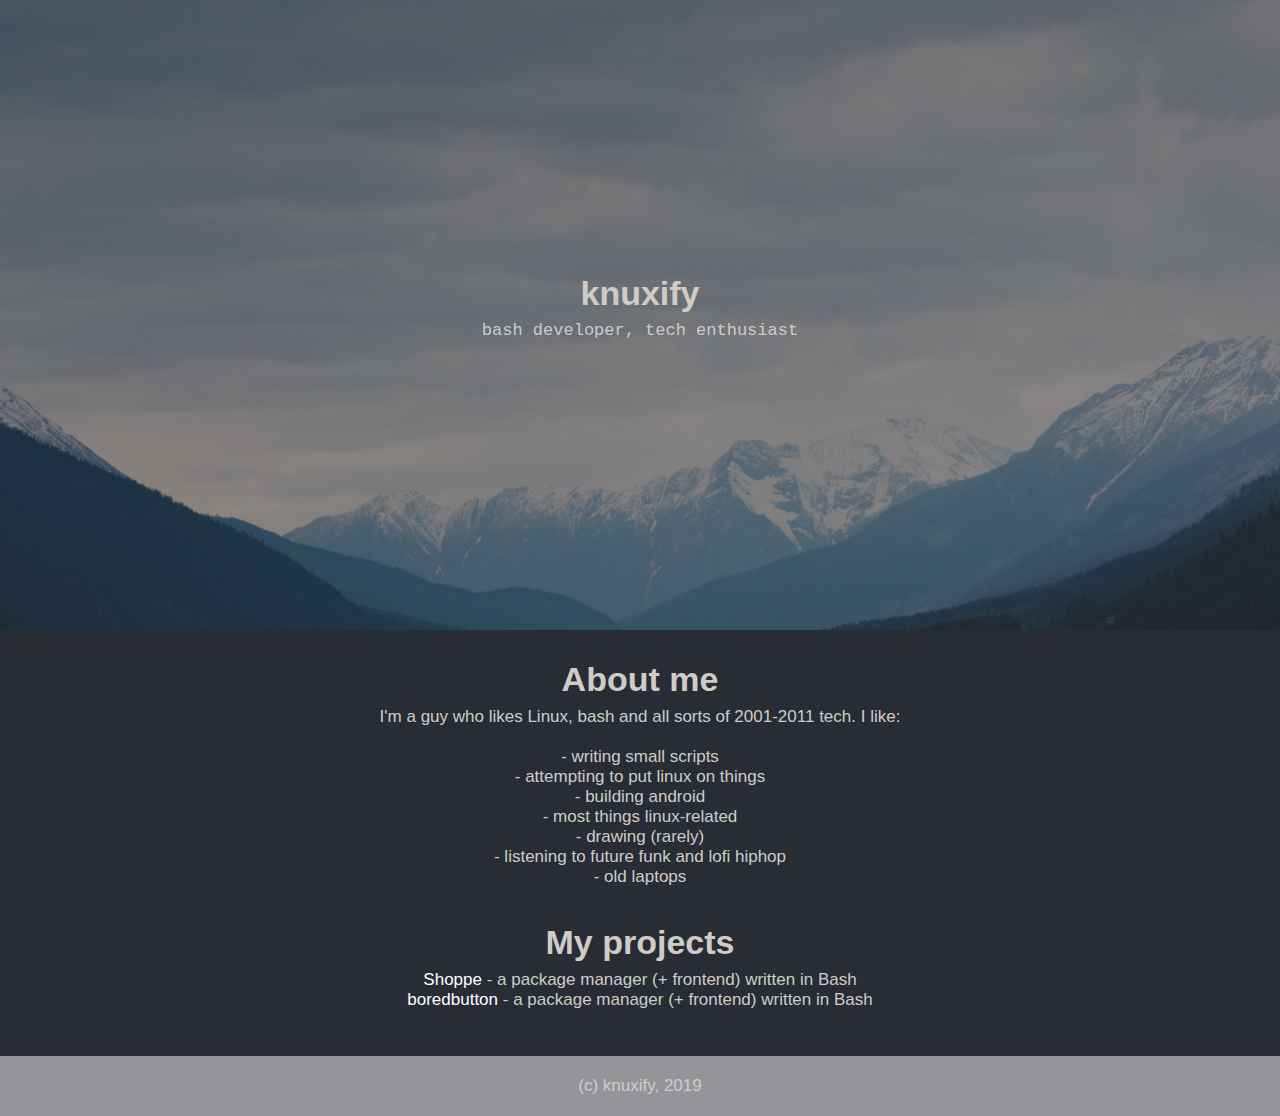
==== index.html @ fa94557d "new site" ====
<!DOCTYPE html>
<html>
<head>
	<title>knuxify - Home</title>
	<meta charset="UTF-8">
	<meta name="description" content="bash developer, old-ish tech enthusiast">
	<meta name="keywords" content="bash,tech,kfw8,knuxfanwin8,knuxify,mastodon,html,css,dev,developer,github,shoppe,sh,bourne shell,pm,package manager,twitter,git">
    <meta name="author" content="knuxify">
    <meta property="og:type" content="website">
    <meta property="og:title" content="knuxify">
    <meta property="og:url" content="https://knuxfanwin8.xyz/">
    <meta property="og:description" content="bash developer, old-ish tech enthusiast">
    <meta property="og:image" content="logo.png">
    <meta name="twitter:card" content="summary" />
    <meta name="twitter:site" content="@knuxify" />
    <meta name="twitter:creator" content="@knuxify" />
    <meta name="twitter:title" content="knuxify" />
    <meta name="twitter:description" content="bash developer, old-ish tech enthusiast" />
    <meta name="twitter:image" content="logo.png" />
    <link href="data:image/png," rel="icon" type="image/png">
    <meta content="#184a96" name="theme-color">
	<meta name="viewport" content="width=device-width, initial-scale=1.0">
    <link href="index.css" rel="stylesheet"> 
    <link rel="stylesheet" href="https://use.fontawesome.com/releases/v5.3.1/css/all.css" integrity="sha384-mzrmE5qonljUremFsqc01SB46JvROS7bZs3IO2EmfFsd15uHvIt+Y8vEf7N7fWAU" crossorigin="anonymous">
</head>
<body>
    <header style="height: 70vh;">
        <h1>knuxify</h1>
        <p style="font-family: monospace;">bash developer, tech enthusiast</p>
        <div class="links">
            <a rel="me" href="https://mastodon.social/@knuxfanwin8"><i class="fab fa-mastodon"></i></a>
            <a href="https://github.com/knuxify"><i class="fab fa-github"></i></a>
            <a href="https://twitter.com/knuxify"><i class="fab fa-twitter"></i></a>
            <a href="devices.html"><i class="fas fa-laptop"></i></a>
        </div>
    </header>
    <div class="content">
        <h1><i class="fas fa-user"></i> About me</h1>
        <p>I'm a guy who likes Linux, bash and all sorts of 2001-2011 tech. I like:<br><br>
            - writing small scripts<br>
            - attempting to put linux on things<br>
            - building android<br>
            - most things linux-related<br>
            - drawing (rarely)<br>
            - listening to future funk and lofi hiphop<br>
            - old laptops
        </p>
        <br>
        <h1><i class="fas fa-keyboard"></i> My projects</h1>
        <p>
            <i class="fas fa-shopping-bag"></i> <a href="https://github.com/knuxify/shoppe" style="font-size: 17px;">Shoppe</a> - a package manager (+ frontend) written in Bash<br>
            <i class="fas fa-check-circle"></i> <a href="https://github.com/knuxify/boredbutton" style="font-size: 17px;">boredbutton</a> - a package manager (+ frontend) written in Bash<br>
        </p>
    </div>
    <footer style="padding: 20px;">
        (c) knuxify, 2019
    </footer>
</body>
</html>
---- index.css ----
body {
    color: #cfccc8;
    background-image: url('LakeSideView.jpg');
    text-align: center;
    background-size: cover;
    background-repeat: no-repeat;
    font-family: 'Segoe UI', sans-serif, "Apple Color Emoji", "Segoe UI Emoji", "Segoe UI Symbol";
    width: 100%;
    display: block;
    margin: 0px;
    font-size: 17px;
    background-attachment: fixed;
    background-position: center;
}
header, footer {
    background: rgba(40, 44, 52, 0.5);
    display:flex;
    justify-content:center;
    align-items:center;
    flex-wrap: wrap;
    flex-direction:column;
}
.content {
    background: #282c34;
    padding-top: 30px;
    padding-bottom: 30px;
}
/* begin generic stuff */
html {
    margin: 0px;
}
h1, h2, h3, h4, h5, h6 {
    margin-top: 0;
    margin-bottom: 0.5rem;
}
p {
    margin-top: 0;
    margin-bottom: 1rem;
}
article, aside, figcaption, figure, hgroup, main, nav, section {
    display: block;
}
a { font-size: 30px; }
a:link {
    text-decoration: none;
    color: #fff;
}
a:visited {
    text-decoration: none;
    color: #fff;
}
a:hover {
    text-decoration: underline;
    color: #dadada;
}
a:active {
    text-decoration: none;
    color: #fff;
}
/* end generic stuff */
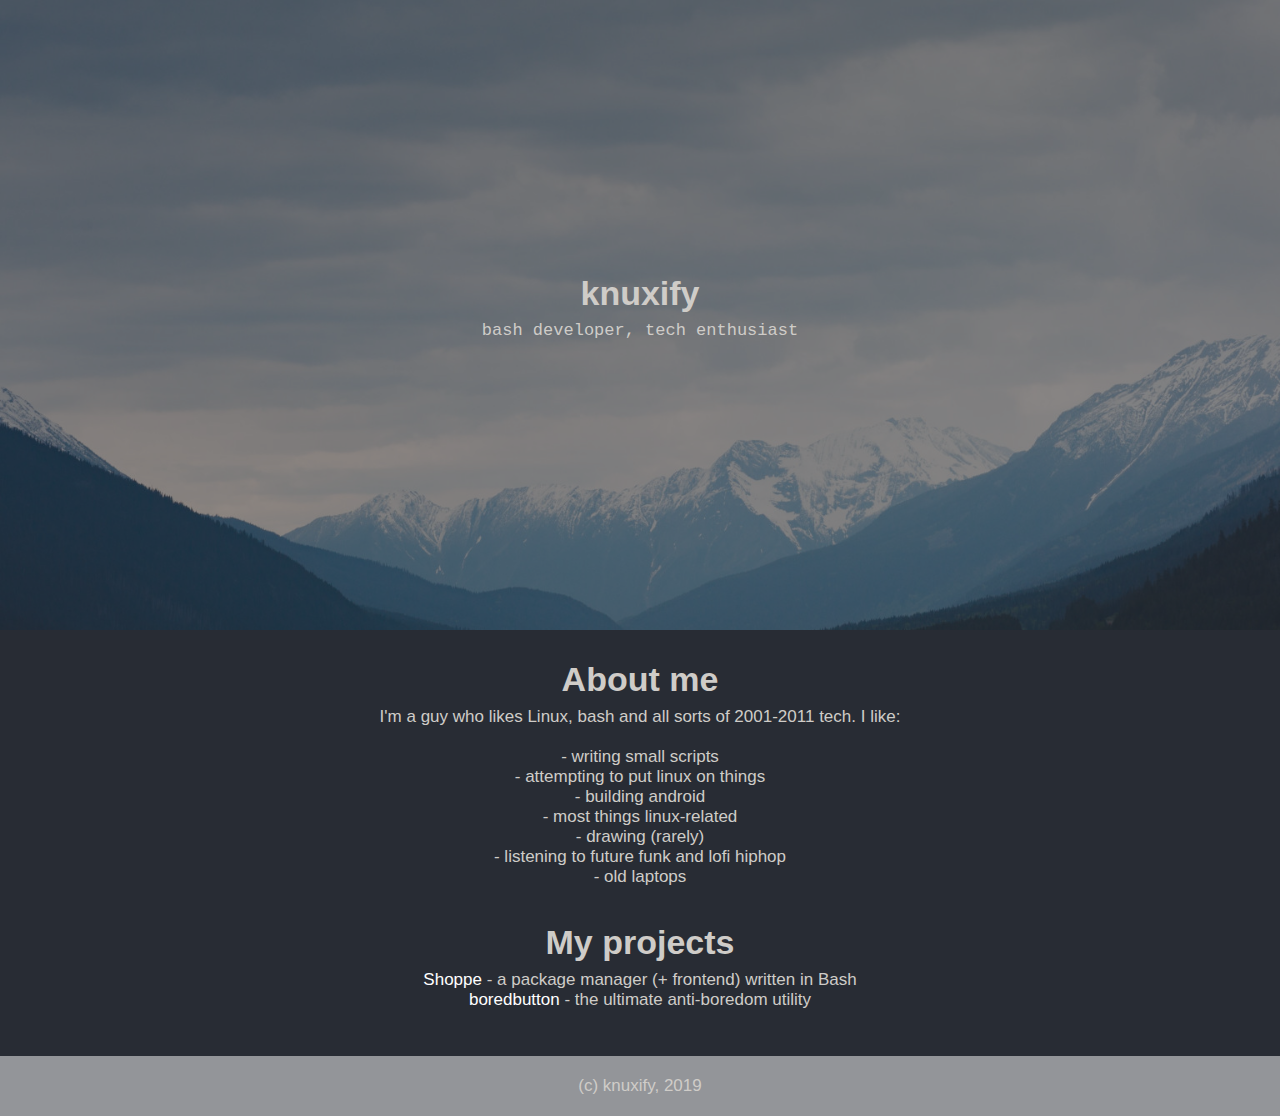
==== commit 94452640: "fix wrong description" ====
--- a/index.html
+++ b/index.html
@@ -49,7 +49,7 @@
         <h1><i class="fas fa-keyboard"></i> My projects</h1>
         <p>
             <i class="fas fa-shopping-bag"></i> <a href="https://github.com/knuxify/shoppe" style="font-size: 17px;">Shoppe</a> - a package manager (+ frontend) written in Bash<br>
-            <i class="fas fa-check-circle"></i> <a href="https://github.com/knuxify/boredbutton" style="font-size: 17px;">boredbutton</a> - a package manager (+ frontend) written in Bash<br>
+            <i class="fas fa-check-circle"></i> <a href="https://github.com/knuxify/boredbutton" style="font-size: 17px;">boredbutton</a> - the ultimate anti-boredom utility<br>
         </p>
     </div>
     <footer style="padding: 20px;">
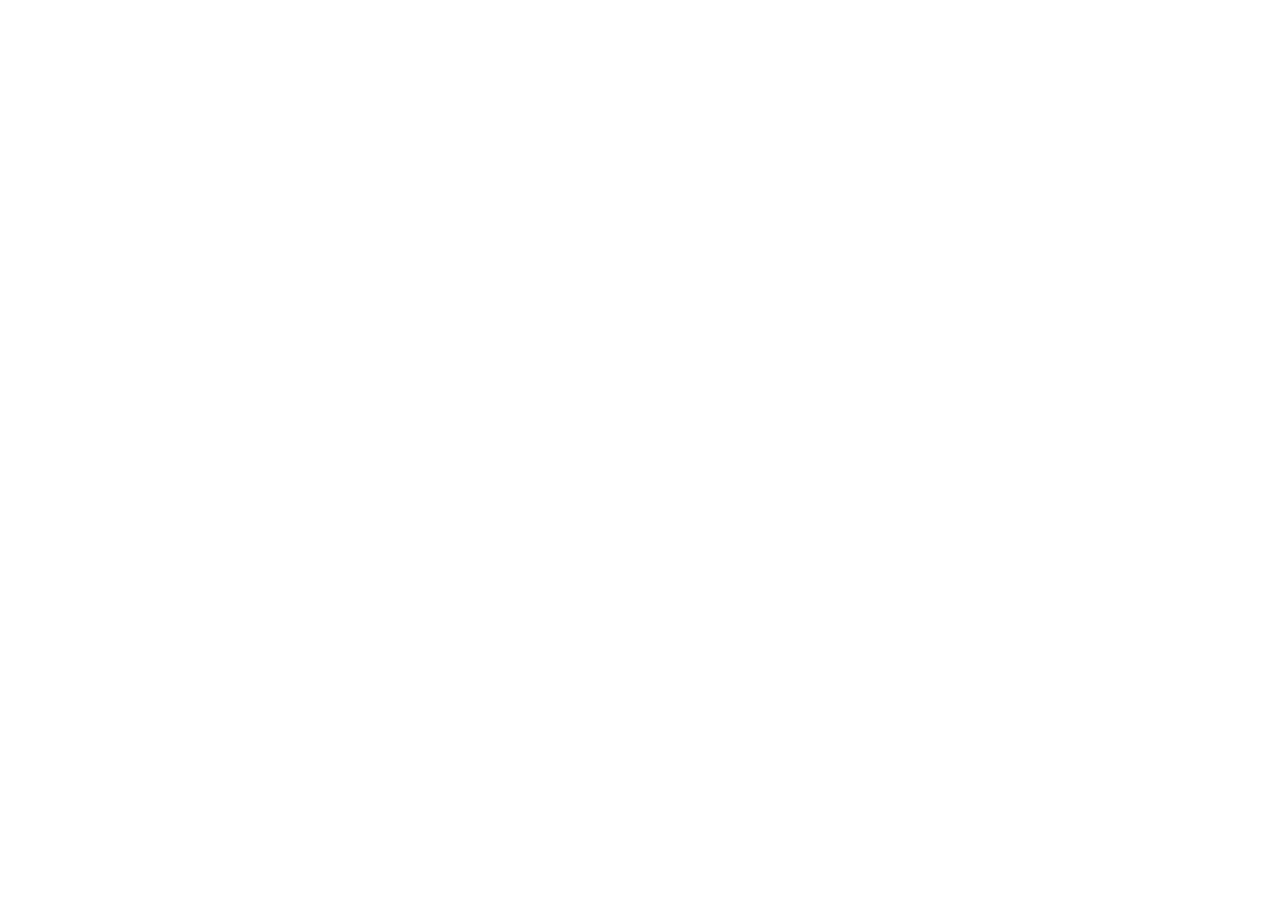
==== commit 2952a0a8: "redirect" ====
--- a/index.html
+++ b/index.html
@@ -1,59 +1,11 @@
 <!DOCTYPE html>
 <html>
 <head>
-	<title>knuxify - Home</title>
-	<meta charset="UTF-8">
-	<meta name="description" content="bash developer, old-ish tech enthusiast">
-	<meta name="keywords" content="bash,tech,kfw8,knuxfanwin8,knuxify,mastodon,html,css,dev,developer,github,shoppe,sh,bourne shell,pm,package manager,twitter,git">
-    <meta name="author" content="knuxify">
-    <meta property="og:type" content="website">
-    <meta property="og:title" content="knuxify">
-    <meta property="og:url" content="https://knuxfanwin8.xyz/">
-    <meta property="og:description" content="bash developer, old-ish tech enthusiast">
-    <meta property="og:image" content="logo.png">
-    <meta name="twitter:card" content="summary" />
-    <meta name="twitter:site" content="@knuxify" />
-    <meta name="twitter:creator" content="@knuxify" />
-    <meta name="twitter:title" content="knuxify" />
-    <meta name="twitter:description" content="bash developer, old-ish tech enthusiast" />
-    <meta name="twitter:image" content="logo.png" />
-    <link href="data:image/png," rel="icon" type="image/png">
-    <meta content="#184a96" name="theme-color">
-	<meta name="viewport" content="width=device-width, initial-scale=1.0">
-    <link href="index.css" rel="stylesheet"> 
-    <link rel="stylesheet" href="https://use.fontawesome.com/releases/v5.3.1/css/all.css" integrity="sha384-mzrmE5qonljUremFsqc01SB46JvROS7bZs3IO2EmfFsd15uHvIt+Y8vEf7N7fWAU" crossorigin="anonymous">
+	<title>~ the warp zone ~</title>
+	<style>body { background: #000; color: #fff !important; }</style>
+	<meta http-equiv = "refresh" content = "0; url = https://tilde.town/~knuxify" />
 </head>
 <body>
-    <header style="height: 70vh;">
-        <h1>knuxify</h1>
-        <p style="font-family: monospace;">bash developer, tech enthusiast</p>
-        <div class="links">
-            <a rel="me" href="https://mastodon.social/@knuxfanwin8"><i class="fab fa-mastodon"></i></a>
-            <a href="https://github.com/knuxify"><i class="fab fa-github"></i></a>
-            <a href="https://twitter.com/knuxify"><i class="fab fa-twitter"></i></a>
-            <a href="devices.html"><i class="fas fa-laptop"></i></a>
-        </div>
-    </header>
-    <div class="content">
-        <h1><i class="fas fa-user"></i> About me</h1>
-        <p>I'm a guy who likes Linux, bash and all sorts of 2001-2011 tech. I like:<br><br>
-            - writing small scripts<br>
-            - attempting to put linux on things<br>
-            - building android<br>
-            - most things linux-related<br>
-            - drawing (rarely)<br>
-            - listening to future funk and lofi hiphop<br>
-            - old laptops
-        </p>
-        <br>
-        <h1><i class="fas fa-keyboard"></i> My projects</h1>
-        <p>
-            <i class="fas fa-shopping-bag"></i> <a href="https://github.com/knuxify/shoppe" style="font-size: 17px;">Shoppe</a> - a package manager (+ frontend) written in Bash<br>
-            <i class="fas fa-check-circle"></i> <a href="https://github.com/knuxify/boredbutton" style="font-size: 17px;">boredbutton</a> - the ultimate anti-boredom utility<br>
-        </p>
-    </div>
-    <footer style="padding: 20px;">
-        (c) knuxify, 2019
-    </footer>
+    <a href="https://tilde.town/~knuxify">click here if you're not redirected automatically</a>
 </body>
 </html>
